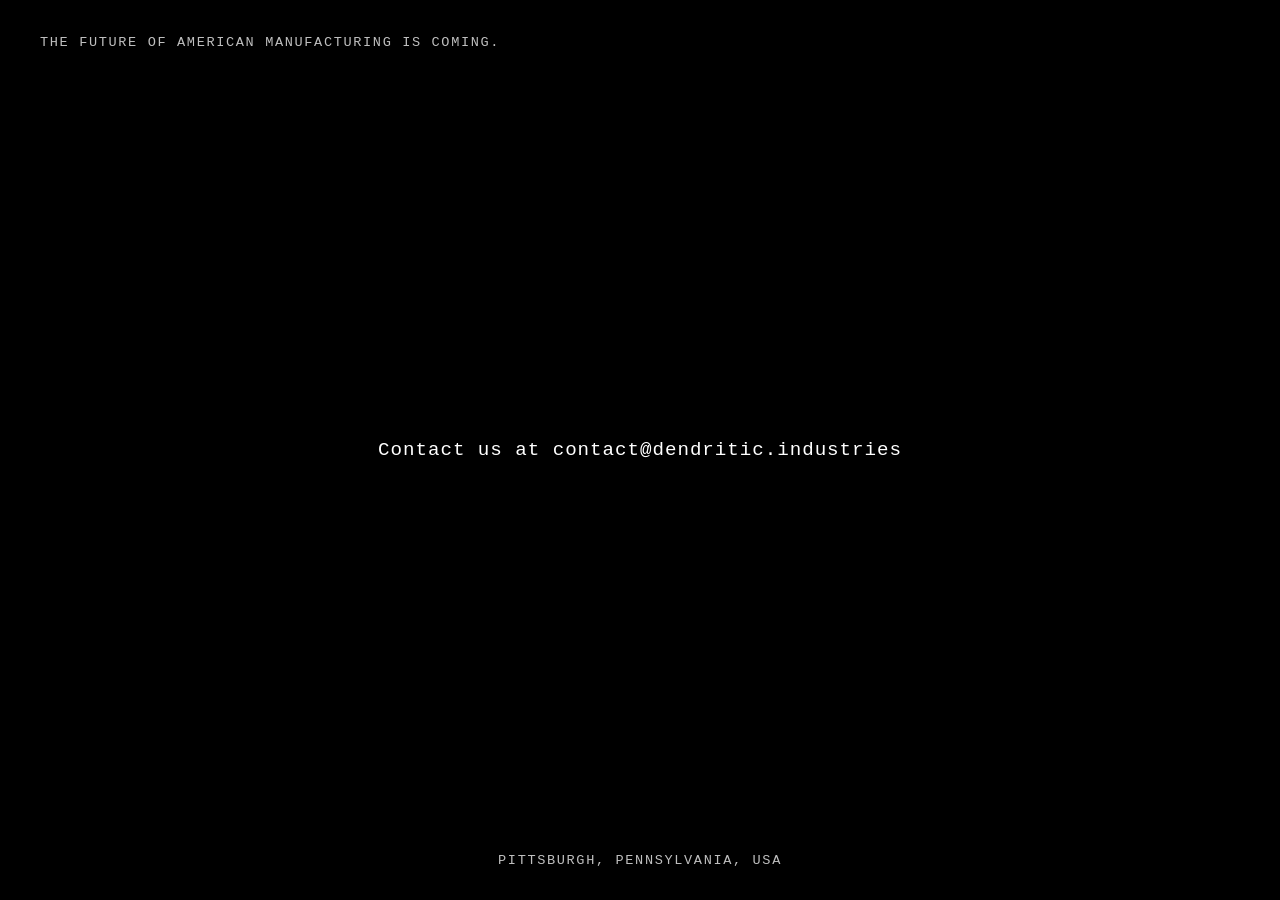
==== index.html @ 9691db87 "Update index.html for favicon" ====
<!DOCTYPE html>
<html lang="en">
<head>
  <meta charset="UTF-8">
  <meta name="viewport" content="width=device-width, initial-scale=1.0">
  <title>Dendritic Industries</title>
  <link rel="shortcut icon" type="image/x-icon" href="favicon.ico">
  <style>
    * { margin: 0; padding: 0; box-sizing: border-box; }

    body {
      background: #000;
      color: #fff;
      font-family: 'Courier New', Courier, monospace;
      min-height: 100vh;
      display: flex;
      flex-direction: column;
      justify-content: center;
      align-items: center;
    }

    .tagline {
      position: absolute;
      top: 2rem;
      left: 2.5rem;
      font-size: 0.85rem;
      text-transform: uppercase;
      letter-spacing: 0.12em;
      text-align: right;
      line-height: 1.6;
      opacity: 0.75;
    }

    .contact {
      font-size: 1.2rem;
      letter-spacing: 0.05em;
    }

    .location {
      position: absolute;
      bottom: 2rem;
      left: 50%;
      transform: translateX(-50%);
      font-size: 0.85rem;
      letter-spacing: 0.12em;
      text-transform: uppercase;
      opacity: 0.75;
    }
  </style>
</head>
<body>
  <div class="tagline">The future of American manufacturing is coming.</div>
  <p class="contact">Contact us at contact@dendritic.industries</p>
  <div class="location">Pittsburgh, Pennsylvania, USA</div>
</body>
</html>
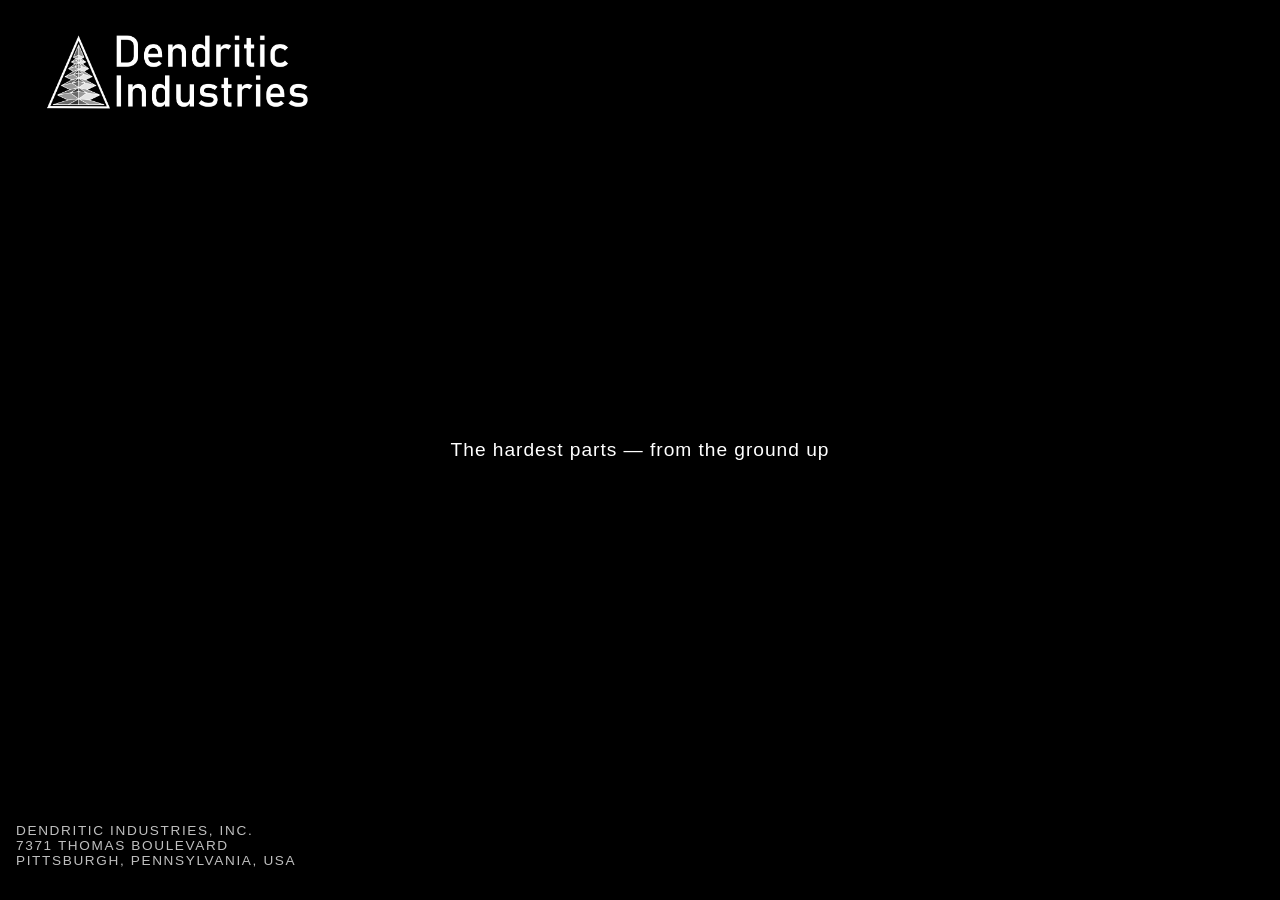
==== commit 257ff95f: "Working on redesign" ====
--- a/index.html
+++ b/index.html
@@ -1,17 +1,25 @@
 <!DOCTYPE html>
 <html lang="en">
+
 <head>
   <meta charset="UTF-8">
   <meta name="viewport" content="width=device-width, initial-scale=1.0">
   <title>Dendritic Industries</title>
   <link rel="shortcut icon" type="image/x-icon" href="favicon.ico">
   <style>
-    * { margin: 0; padding: 0; box-sizing: border-box; }
+    * {
+      margin: 0;
+      padding: 0;
+      box-sizing: border-box;
+    }
 
     body {
       background: #000;
       color: #fff;
-      font-family: 'Courier New', Courier, monospace;
+      font-family: 'Bahnschrift', 'DIN DIN', 'Segoe UI', -apple-system, BlinkMacSystemFont, sans-serif;
+      font-weight: 400;
+      /* Supports variable weights from 200 to 900 */
+      font-style: normal;
       min-height: 100vh;
       display: flex;
       flex-direction: column;
@@ -28,10 +36,14 @@
       letter-spacing: 0.12em;
       text-align: right;
       line-height: 1.6;
-      opacity: 0.75;
+      /* opacity: 0.75; */
     }
 
-    .contact {
+    .tagline img {
+      height: 5rem;
+    }
+
+    .slogan {
       font-size: 1.2rem;
       letter-spacing: 0.05em;
     }
@@ -39,8 +51,7 @@
     .location {
       position: absolute;
       bottom: 2rem;
-      left: 50%;
-      transform: translateX(-50%);
+      left: 1rem;
       font-size: 0.85rem;
       letter-spacing: 0.12em;
       text-transform: uppercase;
@@ -48,9 +59,22 @@
     }
   </style>
 </head>
+
 <body>
-  <div class="tagline">The future of American manufacturing is coming.</div>
-  <p class="contact">Contact us at contact@dendritic.industries</p>
-  <div class="location">Pittsburgh, Pennsylvania, USA</div>
+  <div class="topbar">
+    <div class="tagline"><img src="dendritic_logo_inverted.png" alt="Dendritic Industries Logo"></div>
+    <div class="navbar">
+      
+    </div>
+  </div>
+
+  <div class="slogan">The hardest parts — from the ground up</div>
+
+  <div class="location">
+    <div>Dendritic Industries, Inc.</div>
+    <div>7371 Thomas Boulevard</div>
+    <div>Pittsburgh, Pennsylvania, USA</div>
+  </div>
 </body>
-</html>
+
+</html>
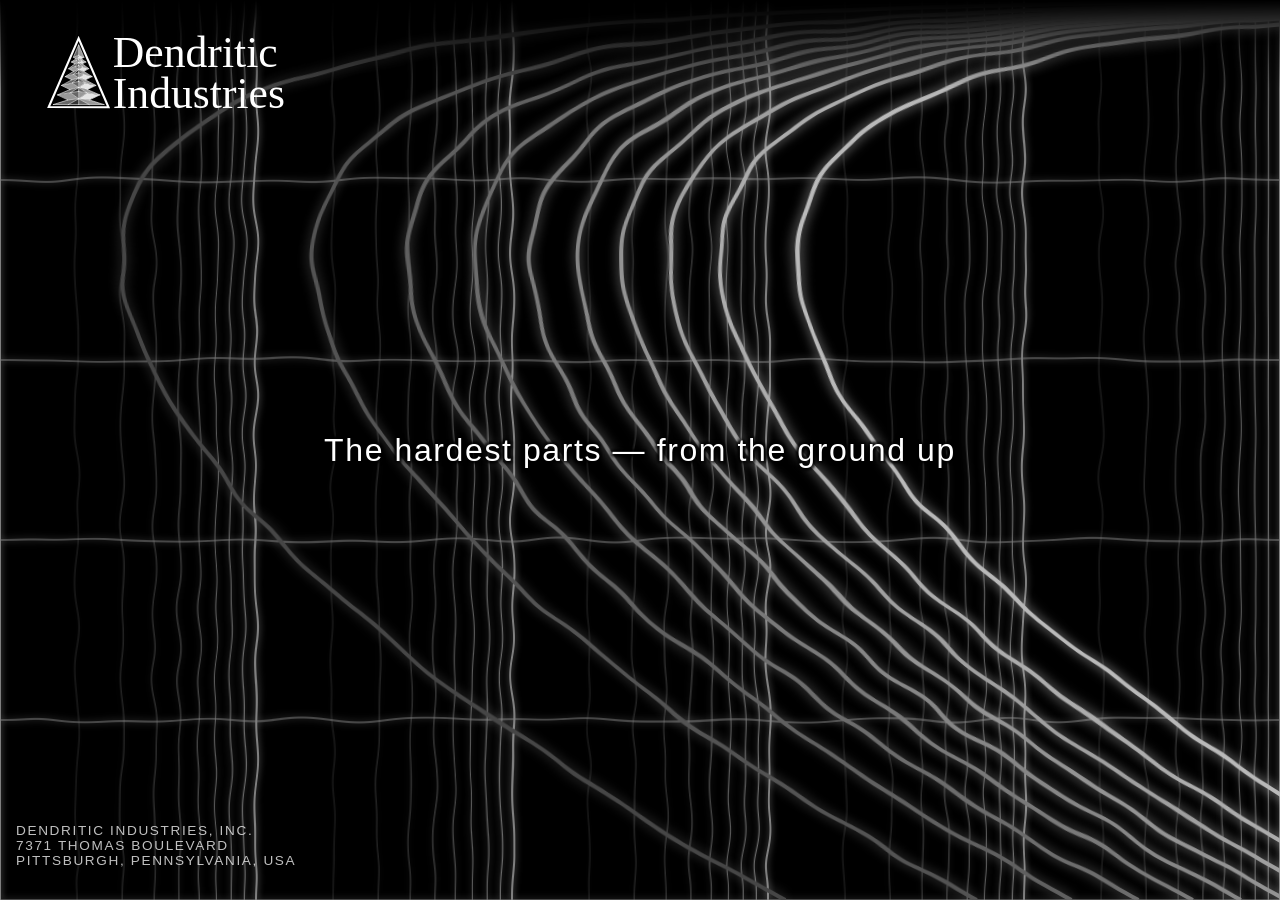
==== commit 02406589: "Messing around with warping TTT diagram" ====
--- a/index.html
+++ b/index.html
@@ -18,8 +18,8 @@
       color: #fff;
       font-family: 'Bahnschrift', 'DIN DIN', 'Segoe UI', -apple-system, BlinkMacSystemFont, sans-serif;
       font-weight: 400;
-      /* Supports variable weights from 200 to 900 */
       font-style: normal;
+      margin: 0;
       min-height: 100vh;
       display: flex;
       flex-direction: column;
@@ -44,8 +44,14 @@
     }
 
     .slogan {
-      font-size: 1.2rem;
+      position: absolute;
+      font-size: 2rem;
       letter-spacing: 0.05em;
+      text-shadow:
+        2px 2px 3px #000,
+        -2px 2px 3px #000,
+        2px -2px 3px #000,
+        -2px -2px 3px #000;
     }
 
     .location {
@@ -57,14 +63,306 @@
       text-transform: uppercase;
       opacity: 0.75;
     }
+
+    .topbar {
+      position: fixed;
+      top: 0;
+      left: 0;
+      width: 100vw;
+      height: 10vh;
+      background-image: linear-gradient(#000000ff, #00000000);
+    }
+
+    canvas {
+      z-index: 0;
+    }
   </style>
 </head>
 
 <body>
+  <canvas id="oscCanvas"></canvas>
+
+  <script>
+    const canvas = document.getElementById('oscCanvas');
+    const gl = canvas.getContext('webgl2');
+
+    // Offscreen buffer to do initial draw of TTT diagram
+    const offscreenCanvas = document.createElement('canvas');
+    offscreenCanvas.width = canvas.width;
+    offscreenCanvas.height = canvas.height;
+    const ctx = offscreenCanvas.getContext('2d');
+
+    function resizeCanvas() {
+      // Set drawing buffer dimensions to match the window
+      canvas.width = window.innerWidth;
+      canvas.height = window.innerHeight;
+      offscreenCanvas.width = window.innerWidth;
+      offscreenCanvas.height = window.innerHeight;
+    }
+
+    const time_per_trace = 250.0;
+    const y_levels = Array.from({ length: 10 }, (_, index) => 0.05 + index * 0.1)
+    const num_traces = y_levels.length;
+    const total_trace_time = time_per_trace * num_traces;
+    const pause = 100.0;
+    const total_time = total_trace_time + pause;
+    const trace_step = 1.0;
+
+    // Avrami parameters
+    const n = 0.67;
+    const lnA = Math.log(1.14e8);
+    const Q = 201.9e3;
+    const R = 8.314;
+
+    // Plot ranges
+    const T_max = 1300 - 1;
+    const T_min = 900;
+    const log_t_max = 7;
+    const log_t_min = 2;
+    const log_conv = 1 / Math.log(10);
+
+    function T(t) {
+      return T_max - (T_max - T_min) * t / time_per_trace
+    }
+
+    function log_t(T, y_prime) {
+      return log_conv * (1 / n) * (y_prime - lnA + Q / R / T - 2 * Math.log((1300 - T) / 1300))
+    }
+
+    function screenX(t, y_prime) {
+      return canvas.width * (log_t(T(t), y_prime) - log_t_min) / (log_t_max - log_t_min)
+    }
+
+    function screenY(t) {
+      return canvas.height * t / time_per_trace
+    }
+
+    function draw_grid() {
+      for (let log_t_main = log_t_min; log_t_main <= log_t_max; log_t_main += 1) {
+        ctx.strokeStyle = `rgba(128, 128, 128, 1.0)`;
+        ctx.shadowColor = `rgba(128, 128, 128, 1.0)`;
+        ctx.lineWidth = 2.0;
+        ctx.shadowBlur = 6;
+
+        let x = (log_t_main - log_t_min) / (log_t_max - log_t_min) * canvas.width;
+        ctx.beginPath();
+        ctx.moveTo(x, 0);
+        ctx.lineTo(x, canvas.height);
+        ctx.stroke();
+
+        for (let log_t_sub = 1; log_t_sub <= 9; log_t_sub += 1) {
+          ctx.strokeStyle = `rgba(128, 128, 128, ${log_t_sub / 10 + .1})`;
+          ctx.shadowColor = `rgba(128, 128, 128, ${log_t_sub / 10 + .1})`;
+          ctx.lineWidth = 1.0;
+          ctx.shadowBlur = 6;
+
+          let x = (log_t_main + Math.log10(log_t_sub) - log_t_min) / (log_t_max - log_t_min) * canvas.width;
+          ctx.beginPath();
+          ctx.moveTo(x, 0);
+          ctx.lineTo(x, canvas.height);
+          ctx.stroke();
+        }
+      }
+
+      for (let T_frac = 0; T_frac <= 1; T_frac += 0.2) {
+        ctx.beginPath();
+        ctx.moveTo(0, canvas.height * T_frac);
+        ctx.lineTo(canvas.width, canvas.height * T_frac);
+        ctx.stroke();
+      }
+    }
+
+    function animate(timestamp) {
+      // Clear the screen
+      ctx.fillStyle = 'rgba(0, 0, 0, 1.0)';
+      ctx.fillRect(0, 0, canvas.width, canvas.height);
+
+      draw_grid();
+
+      // Trace styling
+      ctx.lineWidth = 4;
+      ctx.shadowBlur = 12;
+
+      // Render traces, scanning over temperature to compute log(t) for given y levels
+      for (let trace = 0; trace < num_traces; trace += 1) {
+        let brightness = y_levels[trace] / 2 + 0.25;
+        let rgb = 255 * brightness;
+        ctx.strokeStyle = `rgba(${rgb}, ${rgb}, ${rgb}, 1.0)`;
+        ctx.shadowColor = `rgba(255, 255, 255, ${brightness})`;
+
+        y_prime = Math.log(-Math.log(1 - (y_levels[trace])))
+
+        ctx.beginPath();
+        ctx.moveTo(screenX(0), screenY(0));
+        for (let t = 0.0; t <= time_per_trace; t += trace_step) {
+          ctx.lineTo(screenX(t, y_prime), screenY(t));
+        }
+        ctx.stroke();
+      }
+    }
+
+    // Adjust canvas dimensions whenever screen layout updates
+    window.addEventListener('resize', resizeCanvas);
+
+    // Run initially on page load
+    resizeCanvas();
+
+    // Draw initial frame
+    animate();
+
+    // --- GLSL ES 3.0 SHADERS ---
+    const vsSource = `#version 300 es
+in vec2 a_position;
+out vec2 v_uv;
+
+void main() {
+  // Map clip-space [-1, 1] to UV coords [0, 1]
+  v_uv = vec2(a_position.x * 0.5 + 0.5, 1.0 - (a_position.y * 0.5 + 0.5));
+  gl_Position = vec4(a_position, 0.0, 1.0);
+}`;
+
+    const fsSource = `#version 300 es
+precision highp float;
+
+in vec2 v_uv;
+out vec4 fragColor;
+
+uniform sampler2D u_texture;
+uniform vec2 u_resolution;
+uniform vec2 u_mouse;
+uniform float u_time;
+uniform float u_radius;
+uniform float u_displacement;
+
+// GLSL 2D Simplex Noise
+vec3 permute(vec3 x) { return mod(((x*34.0)+1.0)*x, 289.0); }
+
+float snoise(vec2 v) {
+  const vec4 C = vec4(0.211324865405187, 0.366025403784439,
+                     -0.577350269189626, 0.024390243902439);
+  vec2 i  = floor(v + dot(v, C.yy));
+  vec2 x0 = v - i + dot(i, C.xx);
+  vec2 i1 = (x0.x > x0.y) ? vec2(1.0, 0.0) : vec2(0.0, 1.0);
+  vec4 x12 = x0.xyxy + C.xxzz;
+  x12.xy -= i1;
+  i = mod(i, 289.0);
+  vec3 p = permute(permute(i.y + vec3(0.0, i1.y, 1.0)) + i.x + vec3(0.0, i1.x, 1.0));
+  vec3 m = max(0.5 - vec3(dot(x0,x0), dot(x12.xy,x12.xy), dot(x12.zw,x12.zw)), 0.0);
+  m = m*m*m*m;
+  vec3 x = 2.0 * fract(p * C.www) - 1.0;
+  vec3 h = abs(x) - 0.5;
+  vec3 ox = floor(x + 0.5);
+  vec3 a0 = x - ox;
+  m *= 1.79284291400159 - 0.85373472095314 * (a0*a0 + h*h);
+  vec3 g;
+  g.x  = a0.x  * x0.x  + h.x  * x0.y;
+  g.yz = a0.yz * x12.xz + h.yz * x12.yw;
+  return 130.0 * dot(m, g);
+}
+
+void main() {
+  vec2 pixelPos = v_uv * u_resolution;
+  float dist = distance(pixelPos, u_mouse);
+
+  // Cosine Falloff Curve
+  // float factor = 0.0;
+  // if (dist < u_radius) {
+  //   factor = 0.5 * (1.0 + cos((dist / u_radius) * 3.14159265));
+  // }
+  float factor = 1.0;
+
+  // --- EDGE DAMPENING (Prevents sampling past borders) ---
+  // Calculates distance to the nearest canvas edge in UV space [0.0 to 1.0]
+  vec2 edgeDist = min(v_uv, 1.0 - v_uv);
+  
+  // Creates a smooth 0.0 -> 1.0 ramp within 5% (0.05) of any border
+  float edgeFactor = smoothstep(0.0, 0.05, min(edgeDist.x, edgeDist.y));
+  
+  // Multiply factor by edgeFactor to fade displacement near borders
+  factor *= edgeFactor;
+
+  vec2 st = v_uv * 10.0;
+  float noiseX = snoise(st + vec2(u_time * 0.5, 0.0));
+  float noiseY = snoise(st + vec2(100.0, u_time * 0.5));
+
+  vec2 offset = vec2(noiseX, noiseY) * (factor * u_displacement / u_resolution);
+  vec2 sampleUV = clamp(v_uv + offset, 0.0, 1.0);
+
+  // WebGL 2 texture lookup
+  fragColor = texture(u_texture, sampleUV);
+}`;
+
+    // --- SETUP SHADER PROGRAM & QUAD BUFFER ---
+    function createShader(gl, type, src) {
+      const shader = gl.createShader(type);
+      gl.shaderSource(shader, src);
+      gl.compileShader(shader);
+      return shader;
+    }
+
+    const program = gl.createProgram();
+    gl.attachShader(program, createShader(gl, gl.VERTEX_SHADER, vsSource));
+    gl.attachShader(program, createShader(gl, gl.FRAGMENT_SHADER, fsSource));
+    gl.linkProgram(program);
+    gl.useProgram(program);
+
+    // Full screen quad geometry
+    const positionBuffer = gl.createBuffer();
+    gl.bindBuffer(gl.ARRAY_BUFFER, positionBuffer);
+    gl.bufferData(gl.ARRAY_BUFFER, new Float32Array([
+      -1, -1, 1, -1, -1, 1,
+      -1, 1, 1, -1, 1, 1
+    ]), gl.STATIC_DRAW);
+
+    // VAO (Vertex Array Object - Standard in WebGL 2)
+    const vao = gl.createVertexArray();
+    gl.bindVertexArray(vao);
+    const posLoc = gl.getAttribLocation(program, 'a_position');
+    gl.enableVertexAttribArray(posLoc);
+    gl.vertexAttribPointer(posLoc, 2, gl.FLOAT, false, 0, 0);
+
+    // Get Uniform Locations
+    const uniforms = {
+      resolution: gl.getUniformLocation(program, 'u_resolution'),
+      mouse: gl.getUniformLocation(program, 'u_mouse'),
+      time: gl.getUniformLocation(program, 'u_time'),
+      radius: gl.getUniformLocation(program, 'u_radius'),
+      displacement: gl.getUniformLocation(program, 'u_displacement')
+    };
+
+    // Texture Initialization
+    const texture = gl.createTexture();
+    gl.bindTexture(gl.TEXTURE_2D, texture);
+    gl.texParameteri(gl.TEXTURE_2D, gl.TEXTURE_WRAP_S, gl.CLAMP_TO_EDGE);
+    gl.texParameteri(gl.TEXTURE_2D, gl.TEXTURE_WRAP_T, gl.CLAMP_TO_EDGE);
+    gl.texParameteri(gl.TEXTURE_2D, gl.TEXTURE_MIN_FILTER, gl.LINEAR);
+
+    // Render Call inside Loop
+    function renderWebGL2(sourceCanvas, mouseX, mouseY, time) {
+      // Update Texture from offscreen canvas/image
+      gl.texImage2D(gl.TEXTURE_2D, 0, gl.RGBA, gl.RGBA, gl.UNSIGNED_BYTE, sourceCanvas);
+
+      gl.uniform2f(uniforms.resolution, canvas.width, canvas.height);
+      gl.uniform2f(uniforms.mouse, mouseX, canvas.height - mouseY); // Bottom-left GL origin
+      gl.uniform1f(uniforms.time, time);
+      gl.uniform1f(uniforms.radius, 200.0);
+      gl.uniform1f(uniforms.displacement, 3.0);
+
+      gl.viewport(0, 0, canvas.width, canvas.height);
+      gl.drawArrays(gl.TRIANGLES, 0, 6);
+    }
+
+    function render(timestamp) {
+      renderWebGL2(offscreenCanvas, canvas.width / 2, canvas.height / 2, timestamp / 1000);
+      requestAnimationFrame(render);
+    }
+
+    requestAnimationFrame(render);
+  </script>
+
   <div class="topbar">
-    <div class="tagline"><img src="dendritic_logo_inverted.png" alt="Dendritic Industries Logo"></div>
+    <div class="tagline"><img src="dendritic_logo_inverted_transparent.svg" alt="Dendritic Industries Logo"></div>
     <div class="navbar">
-      
     </div>
   </div>
 
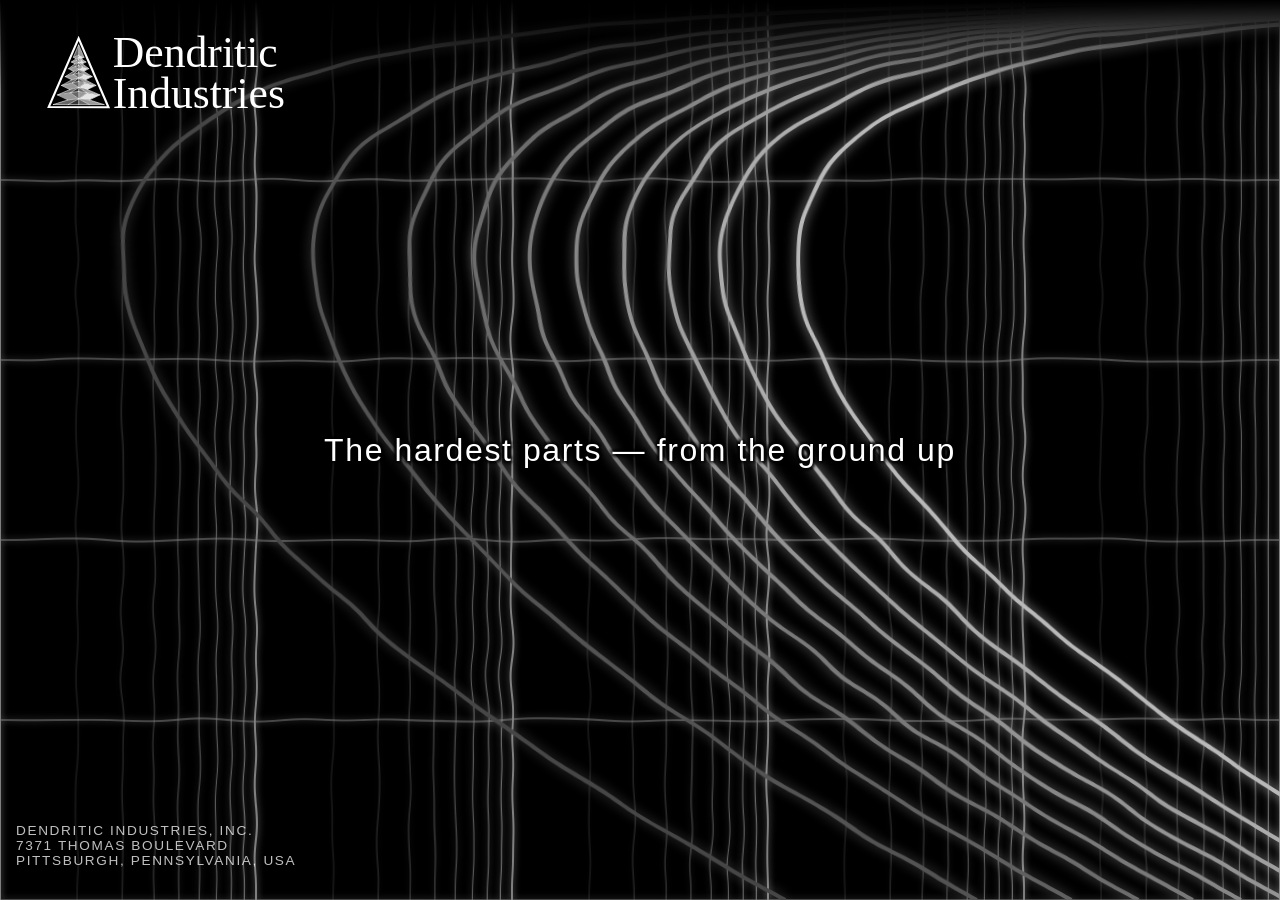
==== commit 7f2f4f2e: "Refined mouse interaction" ====
--- a/index.html
+++ b/index.html
@@ -100,14 +100,6 @@
       offscreenCanvas.height = window.innerHeight;
     }
 
-    const time_per_trace = 250.0;
-    const y_levels = Array.from({ length: 10 }, (_, index) => 0.05 + index * 0.1)
-    const num_traces = y_levels.length;
-    const total_trace_time = time_per_trace * num_traces;
-    const pause = 100.0;
-    const total_time = total_trace_time + pause;
-    const trace_step = 1.0;
-
     // Avrami parameters
     const n = 0.67;
     const lnA = Math.log(1.14e8);
@@ -115,14 +107,19 @@
     const R = 8.314;
 
     // Plot ranges
+    const y_levels = Array.from({ length: 10 }, (_, index) => 0.05 + index * 0.1)
     const T_max = 1300 - 1;
     const T_min = 900;
     const log_t_max = 7;
     const log_t_min = 2;
     const log_conv = 1 / Math.log(10);
 
+    // Plotting resolution
+    const num_traces = y_levels.length;
+    const steps_per_trace = 500;
+
     function T(t) {
-      return T_max - (T_max - T_min) * t / time_per_trace
+      return T_max - (T_max - T_min) * t / steps_per_trace
     }
 
     function log_t(T, y_prime) {
@@ -134,7 +131,7 @@
     }
 
     function screenY(t) {
-      return canvas.height * t / time_per_trace
+      return canvas.height * t / steps_per_trace
     }
 
     function draw_grid() {
@@ -172,11 +169,12 @@
       }
     }
 
-    function animate(timestamp) {
-      // Clear the screen
-      ctx.fillStyle = 'rgba(0, 0, 0, 1.0)';
+    function draw_ttt() {
+      // Clear the screen to black
+      ctx.fillStyle = '#000';
       ctx.fillRect(0, 0, canvas.width, canvas.height);
 
+      // Draw semi-log grid (X-axis: log_10(t), Y-axis: T)
       draw_grid();
 
       // Trace styling
@@ -194,7 +192,7 @@
 
         ctx.beginPath();
         ctx.moveTo(screenX(0), screenY(0));
-        for (let t = 0.0; t <= time_per_trace; t += trace_step) {
+        for (let t = 0.0; t <= steps_per_trace; t += 1) {
           ctx.lineTo(screenX(t, y_prime), screenY(t));
         }
         ctx.stroke();
@@ -208,7 +206,7 @@
     resizeCanvas();
 
     // Draw initial frame
-    animate();
+    draw_ttt();
 
     // --- GLSL ES 3.0 SHADERS ---
     const vsSource = `#version 300 es
@@ -233,6 +231,7 @@
 uniform float u_time;
 uniform float u_radius;
 uniform float u_displacement;
+uniform float u_peak_mag;
 
 // GLSL 2D Simplex Noise
 vec3 permute(vec3 x) { return mod(((x*34.0)+1.0)*x, 289.0); }
@@ -264,12 +263,8 @@
   vec2 pixelPos = v_uv * u_resolution;
   float dist = distance(pixelPos, u_mouse);
 
-  // Cosine Falloff Curve
-  // float factor = 0.0;
-  // if (dist < u_radius) {
-  //   factor = 0.5 * (1.0 + cos((dist / u_radius) * 3.14159265));
-  // }
-  float factor = 1.0;
+  // Gaussian Falloff Curve with 0.5 baseline
+  float factor = 1.0 + u_peak_mag * exp(-0.5 * (dist * dist) / u_radius / u_radius);
 
   // --- EDGE DAMPENING (Prevents sampling past borders) ---
   // Calculates distance to the nearest canvas edge in UV space [0.0 to 1.0]
@@ -327,7 +322,8 @@
       mouse: gl.getUniformLocation(program, 'u_mouse'),
       time: gl.getUniformLocation(program, 'u_time'),
       radius: gl.getUniformLocation(program, 'u_radius'),
-      displacement: gl.getUniformLocation(program, 'u_displacement')
+      displacement: gl.getUniformLocation(program, 'u_displacement'),
+      peak_mag: gl.getUniformLocation(program, 'u_peak_mag'),
     };
 
     // Texture Initialization
@@ -338,26 +334,73 @@
     gl.texParameteri(gl.TEXTURE_2D, gl.TEXTURE_MIN_FILTER, gl.LINEAR);
 
     // Render Call inside Loop
-    function renderWebGL2(sourceCanvas, mouseX, mouseY, time) {
+    function render_distortion(sourceCanvas, pos_x, pos_y, magnitude, time) {
       // Update Texture from offscreen canvas/image
       gl.texImage2D(gl.TEXTURE_2D, 0, gl.RGBA, gl.RGBA, gl.UNSIGNED_BYTE, sourceCanvas);
 
       gl.uniform2f(uniforms.resolution, canvas.width, canvas.height);
-      gl.uniform2f(uniforms.mouse, mouseX, canvas.height - mouseY); // Bottom-left GL origin
+      gl.uniform2f(uniforms.mouse, pos_x, pos_y); // Bottom-left GL origin
       gl.uniform1f(uniforms.time, time);
-      gl.uniform1f(uniforms.radius, 200.0);
-      gl.uniform1f(uniforms.displacement, 3.0);
+      gl.uniform1f(uniforms.radius, canvas.width / 10);
+      gl.uniform1f(uniforms.displacement, 2.0);
+      gl.uniform1f(uniforms.peak_mag, magnitude);
 
       gl.viewport(0, 0, canvas.width, canvas.height);
       gl.drawArrays(gl.TRIANGLES, 0, 6);
     }
 
-    function render(timestamp) {
-      renderWebGL2(offscreenCanvas, canvas.width / 2, canvas.height / 2, timestamp / 1000);
-      requestAnimationFrame(render);
-    }
-
-    requestAnimationFrame(render);
+    // Mouse 2nd order "physics" state variables
+    let mouseX = canvas.width / 2;
+    let mouseY = canvas.height / 2;
+    let px = canvas.width / 2;
+    let py = canvas.height / 2;
+    let vx = 0.0;
+    let vy = 0.0;
+
+    // 2nd order dynamics constants
+    const omega_n = 2 * 2 * 3.14;
+    const zeta = 1.0;
+    const m = 1.0;
+    const k = omega_n ^ 2 * m;
+    const c = zeta * 2 * Math.sqrt(k * m);
+
+    // Timestamp
+    let lastTime = performance.now() / 1000.0;
+
+    canvas.addEventListener('mousemove', (e) => {
+      const rect = canvas.getBoundingClientRect();
+
+      // X, Y relative to the canvas canvas boundary
+      mouseX = e.clientX - rect.left;
+      mouseY = e.clientY - rect.top;
+    });
+
+    function render_frame(timestamp) {
+      // Convert from milliseconds to seconds
+      let now = timestamp / 1000.0;
+      let dt = now - lastTime;
+
+      // Calculate acceleration
+      let ax = (k * (mouseX - px) - c * vx) / m;
+      let ay = (k * (mouseY - py) - c * vy) / m;
+
+      // Euler integration for now
+      vx = vx + ax * dt;
+      vy = vy + ay * dt;
+      px = px + vx * dt;
+      py = py + vy * dt;
+
+      // console.log(`${px} ${py} ${vx} ${vy}`);
+
+      lastTime = now;
+
+      let v_mag = Math.sqrt(vx * vx + vy * vy)
+      render_distortion(offscreenCanvas, px, py, Math.min(v_mag / Math.sqrt(canvas.width), 9.0), now);
+      requestAnimationFrame(render_frame);
+    }
+
+    // Start animation loop
+    requestAnimationFrame(render_frame);
   </script>
 
   <div class="topbar">
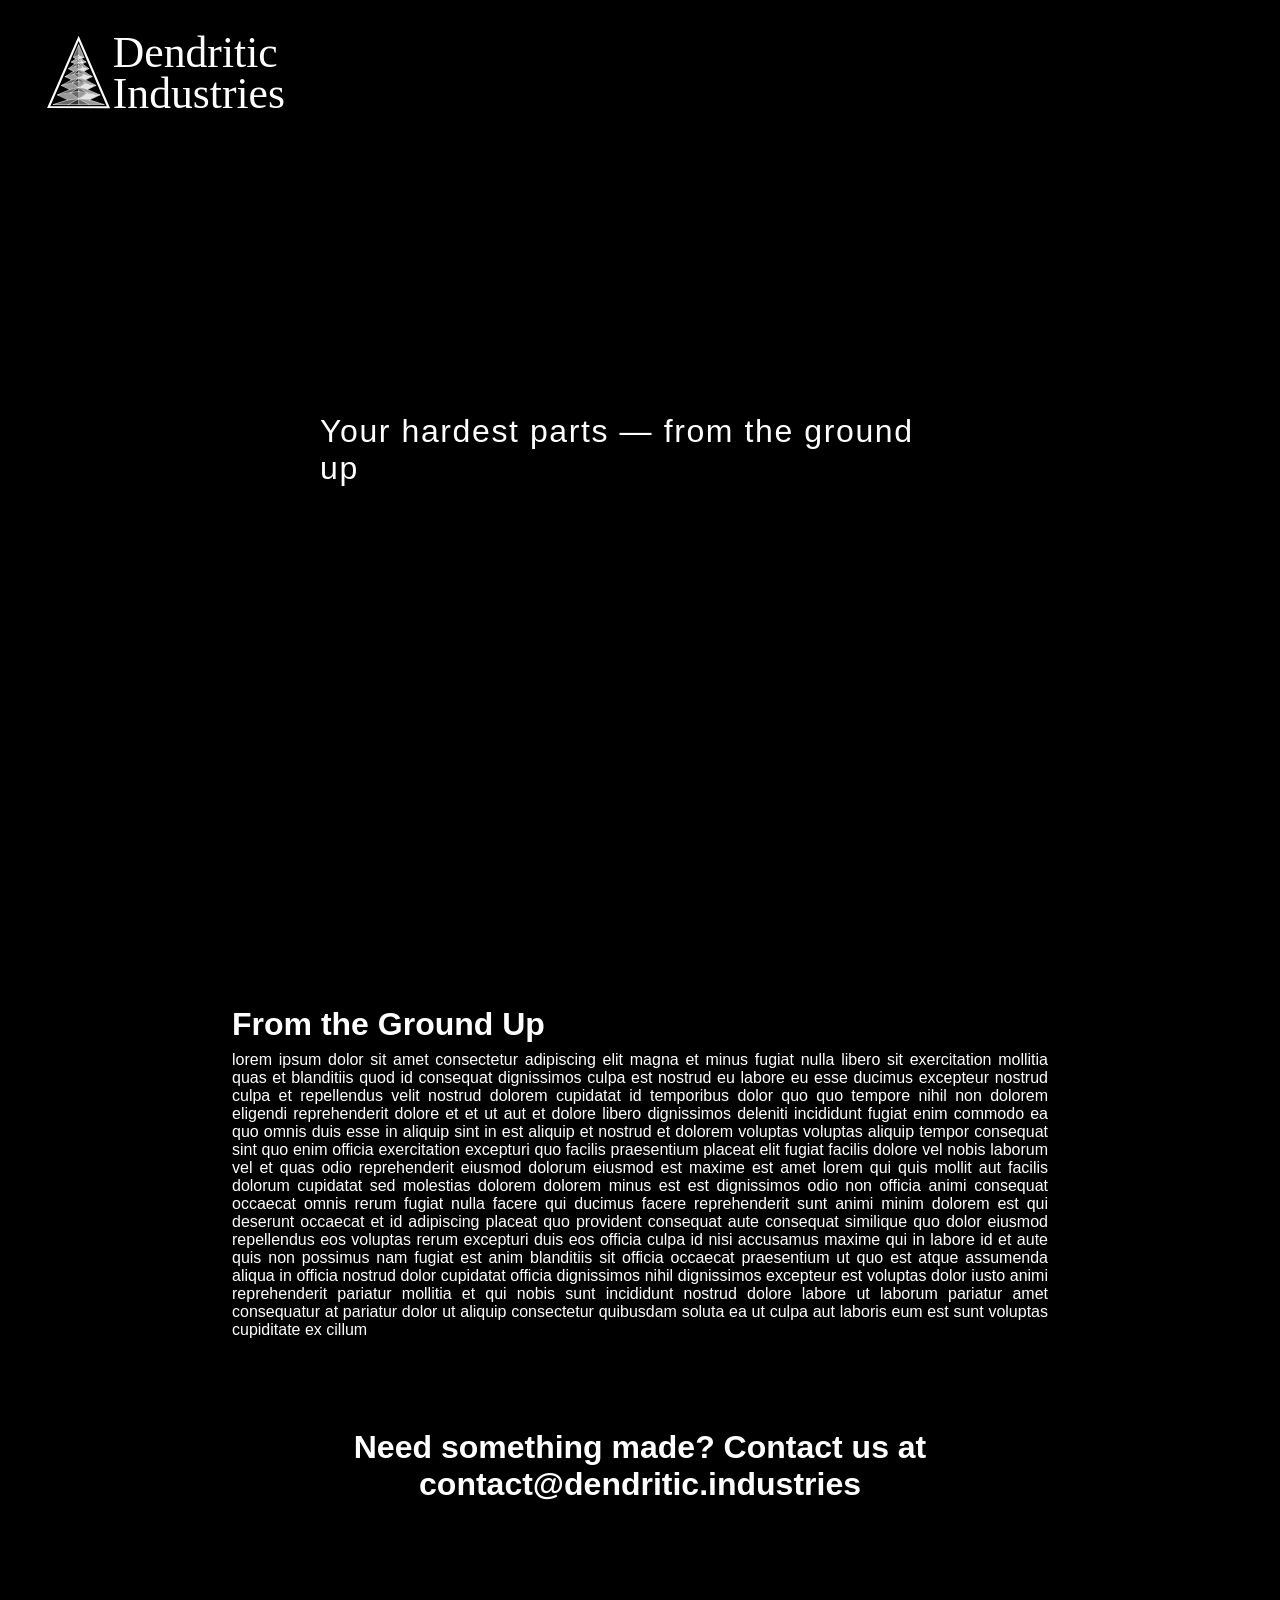
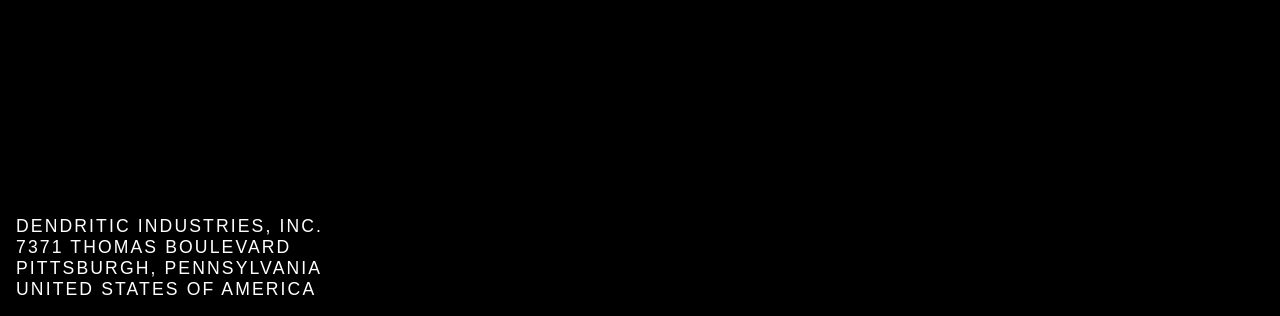
==== commit 4c933780: "Split to multiple files, formatting" ====
--- a/index.html
+++ b/index.html
@@ -6,402 +6,13 @@
   <meta name="viewport" content="width=device-width, initial-scale=1.0">
   <title>Dendritic Industries</title>
   <link rel="shortcut icon" type="image/x-icon" href="favicon.ico">
-  <style>
-    * {
-      margin: 0;
-      padding: 0;
-      box-sizing: border-box;
-    }
-
-    body {
-      background: #000;
-      color: #fff;
-      font-family: 'Bahnschrift', 'DIN DIN', 'Segoe UI', -apple-system, BlinkMacSystemFont, sans-serif;
-      font-weight: 400;
-      font-style: normal;
-      margin: 0;
-      min-height: 100vh;
-      display: flex;
-      flex-direction: column;
-      justify-content: center;
-      align-items: center;
-    }
-
-    .tagline {
-      position: absolute;
-      top: 2rem;
-      left: 2.5rem;
-      font-size: 0.85rem;
-      text-transform: uppercase;
-      letter-spacing: 0.12em;
-      text-align: right;
-      line-height: 1.6;
-      /* opacity: 0.75; */
-    }
-
-    .tagline img {
-      height: 5rem;
-    }
-
-    .slogan {
-      position: absolute;
-      font-size: 2rem;
-      letter-spacing: 0.05em;
-      text-shadow:
-        2px 2px 3px #000,
-        -2px 2px 3px #000,
-        2px -2px 3px #000,
-        -2px -2px 3px #000;
-    }
-
-    .location {
-      position: absolute;
-      bottom: 2rem;
-      left: 1rem;
-      font-size: 0.85rem;
-      letter-spacing: 0.12em;
-      text-transform: uppercase;
-      opacity: 0.75;
-    }
-
-    .topbar {
-      position: fixed;
-      top: 0;
-      left: 0;
-      width: 100vw;
-      height: 10vh;
-      background-image: linear-gradient(#000000ff, #00000000);
-    }
-
-    canvas {
-      z-index: 0;
-    }
-  </style>
+  <link rel="stylesheet" href="styles.css">
 </head>
 
 <body>
-  <canvas id="oscCanvas"></canvas>
-
-  <script>
-    const canvas = document.getElementById('oscCanvas');
-    const gl = canvas.getContext('webgl2');
-
-    // Offscreen buffer to do initial draw of TTT diagram
-    const offscreenCanvas = document.createElement('canvas');
-    offscreenCanvas.width = canvas.width;
-    offscreenCanvas.height = canvas.height;
-    const ctx = offscreenCanvas.getContext('2d');
-
-    function resizeCanvas() {
-      // Set drawing buffer dimensions to match the window
-      canvas.width = window.innerWidth;
-      canvas.height = window.innerHeight;
-      offscreenCanvas.width = window.innerWidth;
-      offscreenCanvas.height = window.innerHeight;
-    }
-
-    // Avrami parameters
-    const n = 0.67;
-    const lnA = Math.log(1.14e8);
-    const Q = 201.9e3;
-    const R = 8.314;
-
-    // Plot ranges
-    const y_levels = Array.from({ length: 10 }, (_, index) => 0.05 + index * 0.1)
-    const T_max = 1300 - 1;
-    const T_min = 900;
-    const log_t_max = 7;
-    const log_t_min = 2;
-    const log_conv = 1 / Math.log(10);
-
-    // Plotting resolution
-    const num_traces = y_levels.length;
-    const steps_per_trace = 500;
-
-    function T(t) {
-      return T_max - (T_max - T_min) * t / steps_per_trace
-    }
-
-    function log_t(T, y_prime) {
-      return log_conv * (1 / n) * (y_prime - lnA + Q / R / T - 2 * Math.log((1300 - T) / 1300))
-    }
-
-    function screenX(t, y_prime) {
-      return canvas.width * (log_t(T(t), y_prime) - log_t_min) / (log_t_max - log_t_min)
-    }
-
-    function screenY(t) {
-      return canvas.height * t / steps_per_trace
-    }
-
-    function draw_grid() {
-      for (let log_t_main = log_t_min; log_t_main <= log_t_max; log_t_main += 1) {
-        ctx.strokeStyle = `rgba(128, 128, 128, 1.0)`;
-        ctx.shadowColor = `rgba(128, 128, 128, 1.0)`;
-        ctx.lineWidth = 2.0;
-        ctx.shadowBlur = 6;
-
-        let x = (log_t_main - log_t_min) / (log_t_max - log_t_min) * canvas.width;
-        ctx.beginPath();
-        ctx.moveTo(x, 0);
-        ctx.lineTo(x, canvas.height);
-        ctx.stroke();
-
-        for (let log_t_sub = 1; log_t_sub <= 9; log_t_sub += 1) {
-          ctx.strokeStyle = `rgba(128, 128, 128, ${log_t_sub / 10 + .1})`;
-          ctx.shadowColor = `rgba(128, 128, 128, ${log_t_sub / 10 + .1})`;
-          ctx.lineWidth = 1.0;
-          ctx.shadowBlur = 6;
-
-          let x = (log_t_main + Math.log10(log_t_sub) - log_t_min) / (log_t_max - log_t_min) * canvas.width;
-          ctx.beginPath();
-          ctx.moveTo(x, 0);
-          ctx.lineTo(x, canvas.height);
-          ctx.stroke();
-        }
-      }
-
-      for (let T_frac = 0; T_frac <= 1; T_frac += 0.2) {
-        ctx.beginPath();
-        ctx.moveTo(0, canvas.height * T_frac);
-        ctx.lineTo(canvas.width, canvas.height * T_frac);
-        ctx.stroke();
-      }
-    }
-
-    function draw_ttt() {
-      // Clear the screen to black
-      ctx.fillStyle = '#000';
-      ctx.fillRect(0, 0, canvas.width, canvas.height);
-
-      // Draw semi-log grid (X-axis: log_10(t), Y-axis: T)
-      draw_grid();
-
-      // Trace styling
-      ctx.lineWidth = 4;
-      ctx.shadowBlur = 12;
-
-      // Render traces, scanning over temperature to compute log(t) for given y levels
-      for (let trace = 0; trace < num_traces; trace += 1) {
-        let brightness = y_levels[trace] / 2 + 0.25;
-        let rgb = 255 * brightness;
-        ctx.strokeStyle = `rgba(${rgb}, ${rgb}, ${rgb}, 1.0)`;
-        ctx.shadowColor = `rgba(255, 255, 255, ${brightness})`;
-
-        y_prime = Math.log(-Math.log(1 - (y_levels[trace])))
-
-        ctx.beginPath();
-        ctx.moveTo(screenX(0), screenY(0));
-        for (let t = 0.0; t <= steps_per_trace; t += 1) {
-          ctx.lineTo(screenX(t, y_prime), screenY(t));
-        }
-        ctx.stroke();
-      }
-    }
-
-    // Adjust canvas dimensions whenever screen layout updates
-    window.addEventListener('resize', resizeCanvas);
-
-    // Run initially on page load
-    resizeCanvas();
-
-    // Draw initial frame
-    draw_ttt();
-
-    // --- GLSL ES 3.0 SHADERS ---
-    const vsSource = `#version 300 es
-in vec2 a_position;
-out vec2 v_uv;
-
-void main() {
-  // Map clip-space [-1, 1] to UV coords [0, 1]
-  v_uv = vec2(a_position.x * 0.5 + 0.5, 1.0 - (a_position.y * 0.5 + 0.5));
-  gl_Position = vec4(a_position, 0.0, 1.0);
-}`;
-
-    const fsSource = `#version 300 es
-precision highp float;
-
-in vec2 v_uv;
-out vec4 fragColor;
-
-uniform sampler2D u_texture;
-uniform vec2 u_resolution;
-uniform vec2 u_mouse;
-uniform float u_time;
-uniform float u_radius;
-uniform float u_displacement;
-uniform float u_peak_mag;
-
-// GLSL 2D Simplex Noise
-vec3 permute(vec3 x) { return mod(((x*34.0)+1.0)*x, 289.0); }
-
-float snoise(vec2 v) {
-  const vec4 C = vec4(0.211324865405187, 0.366025403784439,
-                     -0.577350269189626, 0.024390243902439);
-  vec2 i  = floor(v + dot(v, C.yy));
-  vec2 x0 = v - i + dot(i, C.xx);
-  vec2 i1 = (x0.x > x0.y) ? vec2(1.0, 0.0) : vec2(0.0, 1.0);
-  vec4 x12 = x0.xyxy + C.xxzz;
-  x12.xy -= i1;
-  i = mod(i, 289.0);
-  vec3 p = permute(permute(i.y + vec3(0.0, i1.y, 1.0)) + i.x + vec3(0.0, i1.x, 1.0));
-  vec3 m = max(0.5 - vec3(dot(x0,x0), dot(x12.xy,x12.xy), dot(x12.zw,x12.zw)), 0.0);
-  m = m*m*m*m;
-  vec3 x = 2.0 * fract(p * C.www) - 1.0;
-  vec3 h = abs(x) - 0.5;
-  vec3 ox = floor(x + 0.5);
-  vec3 a0 = x - ox;
-  m *= 1.79284291400159 - 0.85373472095314 * (a0*a0 + h*h);
-  vec3 g;
-  g.x  = a0.x  * x0.x  + h.x  * x0.y;
-  g.yz = a0.yz * x12.xz + h.yz * x12.yw;
-  return 130.0 * dot(m, g);
-}
-
-void main() {
-  vec2 pixelPos = v_uv * u_resolution;
-  float dist = distance(pixelPos, u_mouse);
-
-  // Gaussian Falloff Curve with 0.5 baseline
-  float factor = 1.0 + u_peak_mag * exp(-0.5 * (dist * dist) / u_radius / u_radius);
-
-  // --- EDGE DAMPENING (Prevents sampling past borders) ---
-  // Calculates distance to the nearest canvas edge in UV space [0.0 to 1.0]
-  vec2 edgeDist = min(v_uv, 1.0 - v_uv);
-  
-  // Creates a smooth 0.0 -> 1.0 ramp within 5% (0.05) of any border
-  float edgeFactor = smoothstep(0.0, 0.05, min(edgeDist.x, edgeDist.y));
-  
-  // Multiply factor by edgeFactor to fade displacement near borders
-  factor *= edgeFactor;
-
-  vec2 st = v_uv * 10.0;
-  float noiseX = snoise(st + vec2(u_time * 0.5, 0.0));
-  float noiseY = snoise(st + vec2(100.0, u_time * 0.5));
-
-  vec2 offset = vec2(noiseX, noiseY) * (factor * u_displacement / u_resolution);
-  vec2 sampleUV = clamp(v_uv + offset, 0.0, 1.0);
-
-  // WebGL 2 texture lookup
-  fragColor = texture(u_texture, sampleUV);
-}`;
-
-    // --- SETUP SHADER PROGRAM & QUAD BUFFER ---
-    function createShader(gl, type, src) {
-      const shader = gl.createShader(type);
-      gl.shaderSource(shader, src);
-      gl.compileShader(shader);
-      return shader;
-    }
-
-    const program = gl.createProgram();
-    gl.attachShader(program, createShader(gl, gl.VERTEX_SHADER, vsSource));
-    gl.attachShader(program, createShader(gl, gl.FRAGMENT_SHADER, fsSource));
-    gl.linkProgram(program);
-    gl.useProgram(program);
-
-    // Full screen quad geometry
-    const positionBuffer = gl.createBuffer();
-    gl.bindBuffer(gl.ARRAY_BUFFER, positionBuffer);
-    gl.bufferData(gl.ARRAY_BUFFER, new Float32Array([
-      -1, -1, 1, -1, -1, 1,
-      -1, 1, 1, -1, 1, 1
-    ]), gl.STATIC_DRAW);
-
-    // VAO (Vertex Array Object - Standard in WebGL 2)
-    const vao = gl.createVertexArray();
-    gl.bindVertexArray(vao);
-    const posLoc = gl.getAttribLocation(program, 'a_position');
-    gl.enableVertexAttribArray(posLoc);
-    gl.vertexAttribPointer(posLoc, 2, gl.FLOAT, false, 0, 0);
-
-    // Get Uniform Locations
-    const uniforms = {
-      resolution: gl.getUniformLocation(program, 'u_resolution'),
-      mouse: gl.getUniformLocation(program, 'u_mouse'),
-      time: gl.getUniformLocation(program, 'u_time'),
-      radius: gl.getUniformLocation(program, 'u_radius'),
-      displacement: gl.getUniformLocation(program, 'u_displacement'),
-      peak_mag: gl.getUniformLocation(program, 'u_peak_mag'),
-    };
-
-    // Texture Initialization
-    const texture = gl.createTexture();
-    gl.bindTexture(gl.TEXTURE_2D, texture);
-    gl.texParameteri(gl.TEXTURE_2D, gl.TEXTURE_WRAP_S, gl.CLAMP_TO_EDGE);
-    gl.texParameteri(gl.TEXTURE_2D, gl.TEXTURE_WRAP_T, gl.CLAMP_TO_EDGE);
-    gl.texParameteri(gl.TEXTURE_2D, gl.TEXTURE_MIN_FILTER, gl.LINEAR);
-
-    // Render Call inside Loop
-    function render_distortion(sourceCanvas, pos_x, pos_y, magnitude, time) {
-      // Update Texture from offscreen canvas/image
-      gl.texImage2D(gl.TEXTURE_2D, 0, gl.RGBA, gl.RGBA, gl.UNSIGNED_BYTE, sourceCanvas);
-
-      gl.uniform2f(uniforms.resolution, canvas.width, canvas.height);
-      gl.uniform2f(uniforms.mouse, pos_x, pos_y); // Bottom-left GL origin
-      gl.uniform1f(uniforms.time, time);
-      gl.uniform1f(uniforms.radius, canvas.width / 10);
-      gl.uniform1f(uniforms.displacement, 2.0);
-      gl.uniform1f(uniforms.peak_mag, magnitude);
-
-      gl.viewport(0, 0, canvas.width, canvas.height);
-      gl.drawArrays(gl.TRIANGLES, 0, 6);
-    }
-
-    // Mouse 2nd order "physics" state variables
-    let mouseX = canvas.width / 2;
-    let mouseY = canvas.height / 2;
-    let px = canvas.width / 2;
-    let py = canvas.height / 2;
-    let vx = 0.0;
-    let vy = 0.0;
-
-    // 2nd order dynamics constants
-    const omega_n = 2 * 2 * 3.14;
-    const zeta = 1.0;
-    const m = 1.0;
-    const k = omega_n ^ 2 * m;
-    const c = zeta * 2 * Math.sqrt(k * m);
-
-    // Timestamp
-    let lastTime = performance.now() / 1000.0;
-
-    canvas.addEventListener('mousemove', (e) => {
-      const rect = canvas.getBoundingClientRect();
-
-      // X, Y relative to the canvas canvas boundary
-      mouseX = e.clientX - rect.left;
-      mouseY = e.clientY - rect.top;
-    });
-
-    function render_frame(timestamp) {
-      // Convert from milliseconds to seconds
-      let now = timestamp / 1000.0;
-      let dt = now - lastTime;
-
-      // Calculate acceleration
-      let ax = (k * (mouseX - px) - c * vx) / m;
-      let ay = (k * (mouseY - py) - c * vy) / m;
-
-      // Euler integration for now
-      vx = vx + ax * dt;
-      vy = vy + ay * dt;
-      px = px + vx * dt;
-      py = py + vy * dt;
-
-      // console.log(`${px} ${py} ${vx} ${vy}`);
-
-      lastTime = now;
-
-      let v_mag = Math.sqrt(vx * vx + vy * vy)
-      render_distortion(offscreenCanvas, px, py, Math.min(v_mag / Math.sqrt(canvas.width), 9.0), now);
-      requestAnimationFrame(render_frame);
-    }
-
-    // Start animation loop
-    requestAnimationFrame(render_frame);
-  </script>
+  <!-- Fancy TTT diagram animation -->
+  <canvas id="ttt_canvas"></canvas>
+  <script type="text/javascript" src="ttt.js"></script>
 
   <div class="topbar">
     <div class="tagline"><img src="dendritic_logo_inverted_transparent.svg" alt="Dendritic Industries Logo"></div>
@@ -409,13 +20,47 @@
     </div>
   </div>
 
-  <div class="slogan">The hardest parts — from the ground up</div>
+  <div class="block">
+    <div class="slogan">Your hardest parts — from the ground up</div>
+  </div>
 
-  <div class="location">
-    <div>Dendritic Industries, Inc.</div>
-    <div>7371 Thomas Boulevard</div>
-    <div>Pittsburgh, Pennsylvania, USA</div>
+  <div class="block">
+    <div class="column">
+      <h1>From the Ground Up</h1>
+      <p>
+        lorem ipsum dolor sit amet consectetur adipiscing elit magna et minus fugiat nulla libero sit exercitation
+        mollitia quas et blanditiis quod id consequat dignissimos culpa est nostrud eu labore eu esse ducimus excepteur
+        nostrud culpa et repellendus velit nostrud dolorem cupidatat id temporibus dolor quo quo tempore nihil non
+        dolorem eligendi reprehenderit dolore et et ut aut et dolore libero dignissimos deleniti incididunt fugiat enim
+        commodo ea quo omnis duis esse in aliquip sint in est aliquip et nostrud et dolorem voluptas voluptas aliquip
+        tempor consequat sint quo enim officia exercitation excepturi quo facilis praesentium placeat elit fugiat
+        facilis dolore vel nobis laborum vel et quas odio reprehenderit eiusmod dolorum eiusmod est maxime est amet
+        lorem qui quis mollit aut facilis dolorum cupidatat sed molestias dolorem dolorem minus est est dignissimos odio
+        non officia animi consequat occaecat omnis rerum fugiat nulla facere qui ducimus facere reprehenderit sunt animi
+        minim dolorem est qui deserunt occaecat et id adipiscing placeat quo provident consequat aute consequat
+        similique quo dolor eiusmod repellendus eos voluptas rerum excepturi duis eos officia culpa id nisi accusamus
+        maxime qui in labore id et aute quis non possimus nam fugiat est anim blanditiis sit officia occaecat
+        praesentium ut quo est atque assumenda aliqua in officia nostrud dolor cupidatat officia dignissimos nihil
+        dignissimos excepteur est voluptas dolor iusto animi reprehenderit pariatur mollitia et qui nobis sunt
+        incididunt nostrud dolore labore ut laborum pariatur amet consequatur at pariatur dolor ut aliquip consectetur
+        quibusdam soluta ea ut culpa aut laboris eum est sunt voluptas cupiditate ex cillum
+      </p>
+
+      <h1 style="text-align: center; padding-top: 10vh;">
+        Need something made? Contact us at <a href="mailto:contact@dendritic.industries">contact@dendritic.industries</a>
+      </h1>
+    </div>
   </div>
+
+  <div class="bottombar">
+    <div class="location">
+      <div>Dendritic Industries, Inc.</div>
+      <div>7371 Thomas Boulevard</div>
+      <div>Pittsburgh, Pennsylvania</div>
+      <div>United States of America</div>
+    </div>
+  </div>
+
 </body>
 
 </html>
--- a/styles.css
+++ b/styles.css
@@ -0,0 +1,138 @@
+* {
+    margin: 0;
+    padding: 0;
+    box-sizing: border-box;
+}
+
+body {
+    background: #000;
+    color: #fff;
+
+    font-family: 'Bahnschrift', 'DIN DIN', 'Segoe UI', -apple-system, BlinkMacSystemFont, sans-serif;
+    font-weight: 400;
+    font-style: normal;
+    font-size: 12pt;
+
+    min-height: 100vh;
+    width: 100%;
+    overflow-x: hidden;
+
+    display: flex;
+    flex-direction: column;
+    justify-content: center;
+    align-items: stretch;
+}
+
+/* Link styling */
+a {
+    color: #ffffff;
+    text-decoration: none;
+    position: relative;
+}
+
+/* Animated underline */
+a::after {
+    content: '';
+    position: absolute;
+    width: 100%;
+    height: 2px;
+    bottom: -2px;
+    left: 0;
+    background-color: #ffffff;
+    transform: scaleX(0);
+    transform-origin: bottom right;
+    transition: transform 0.25s ease-out;
+}
+
+a:hover::after {
+    transform: scaleX(1);
+    transform-origin: bottom left;
+}
+
+.tagline {
+    position: absolute;
+    top: 2rem;
+    left: 2.5rem;
+    font-size: 0.85rem;
+    text-transform: uppercase;
+    letter-spacing: 0.12em;
+    text-align: right;
+    line-height: 1.6;
+}
+
+.tagline img {
+    height: 5rem;
+}
+
+.slogan {
+    position: absolute;
+    top: 50vh;
+    left: 50%;
+    transform: translate(-50%, -50%);
+
+    font-size: 2rem;
+    letter-spacing: 0.05em;
+    text-shadow:
+        2px 2px 3px #000,
+        -2px 2px 3px #000,
+        2px -2px 3px #000,
+        -2px -2px 3px #000;
+}
+
+.topbar {
+    position: fixed;
+    top: 0;
+    left: 0;
+    width: 100%;
+    height: 10vh;
+    background-image: linear-gradient(#000000ff, #00000000);
+}
+
+.block {
+    width: 100%;
+    min-height: 100vh;
+    display: flex;
+    flex-direction: column;
+    align-items: center;
+}
+
+.block .column {
+    padding-top: 10vh;
+    width: 90%;
+    max-width: 8.5in;
+    text-align: justify;
+}
+
+.column h1 {
+    padding-top: 2rem;
+}
+
+.column h1 {
+    padding-top: 1rem;
+}
+
+.column p {
+    padding-top: 0.5rem;
+}
+
+.bottombar {
+    width: 100%;
+    display: flex;
+    align-items: normal;
+}
+
+.location {
+    padding: 1rem;
+    font-size: 1.1rem;
+    letter-spacing: 0.12em;
+    text-transform: uppercase;
+    /* opacity: 0.75; */
+}
+
+canvas {
+    display: block;
+    position: absolute;
+    top: 0;
+    left: 0;
+    z-index: 0;
+}
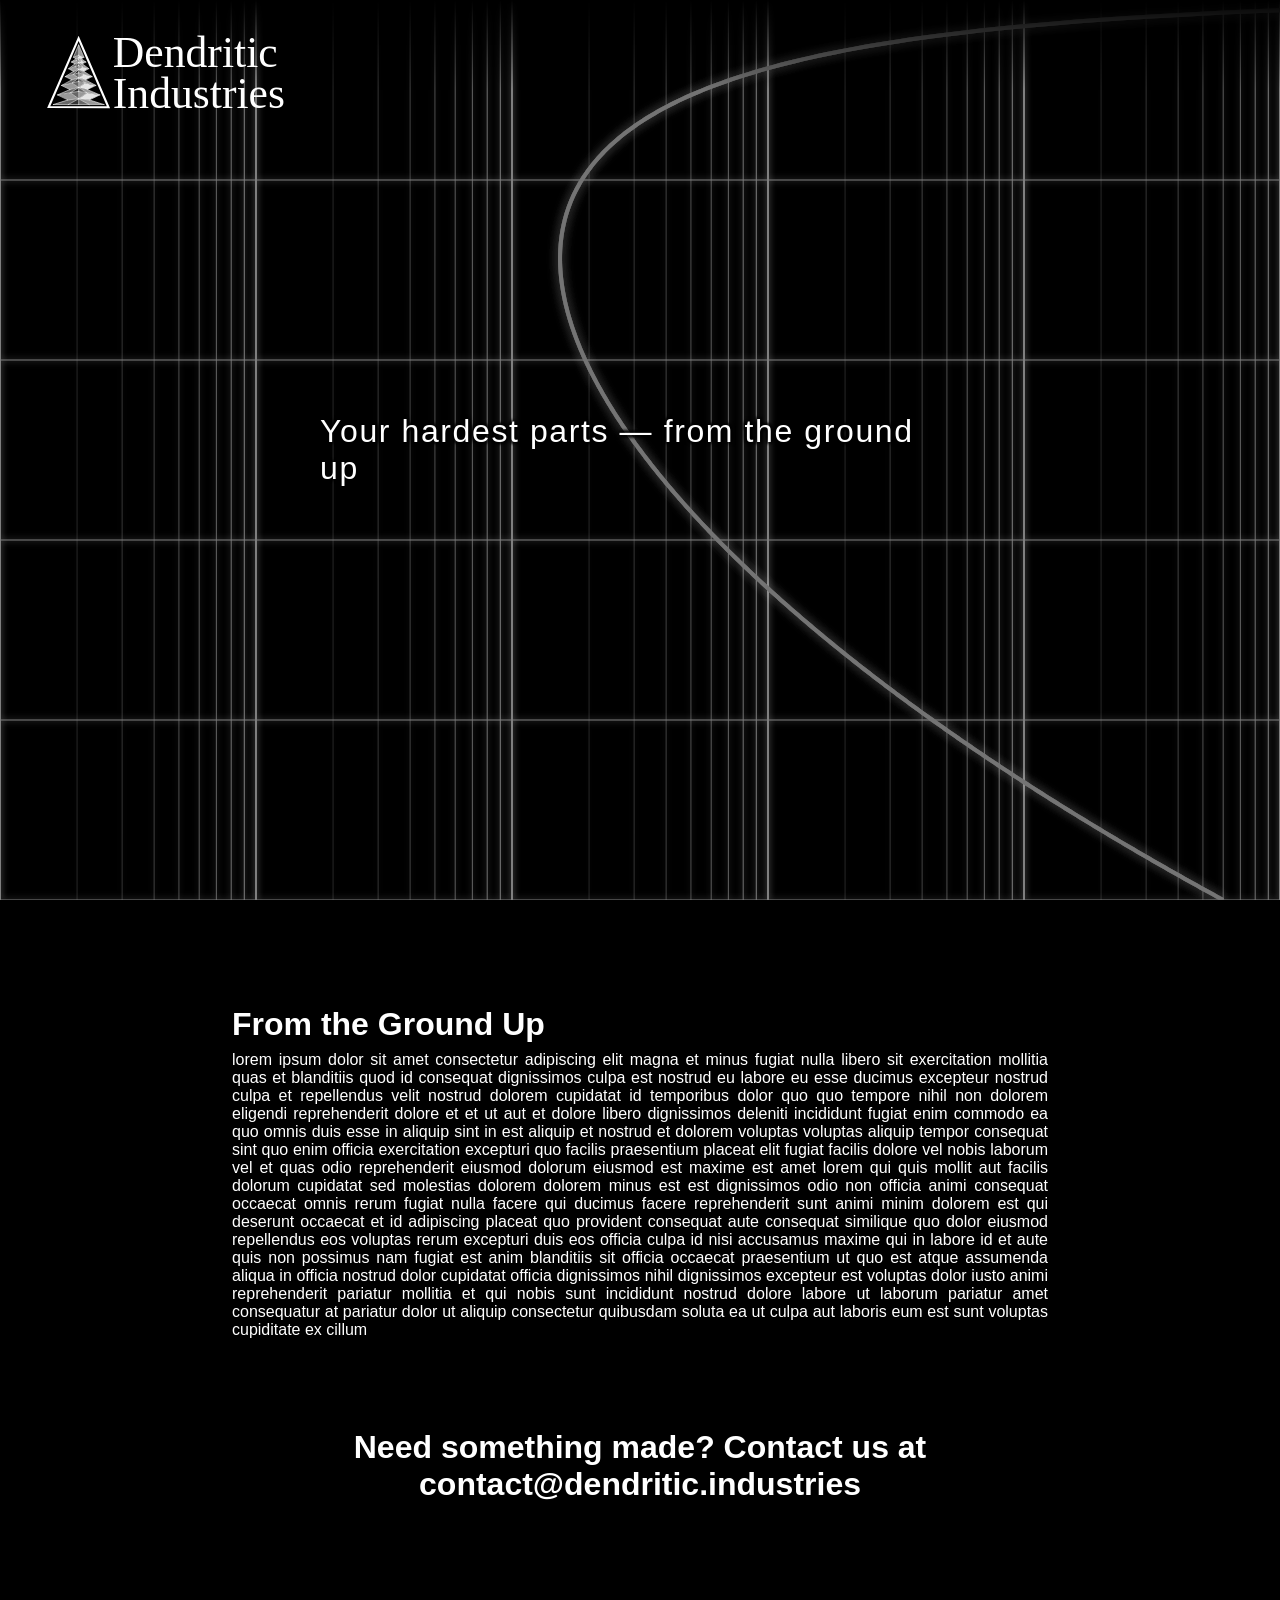
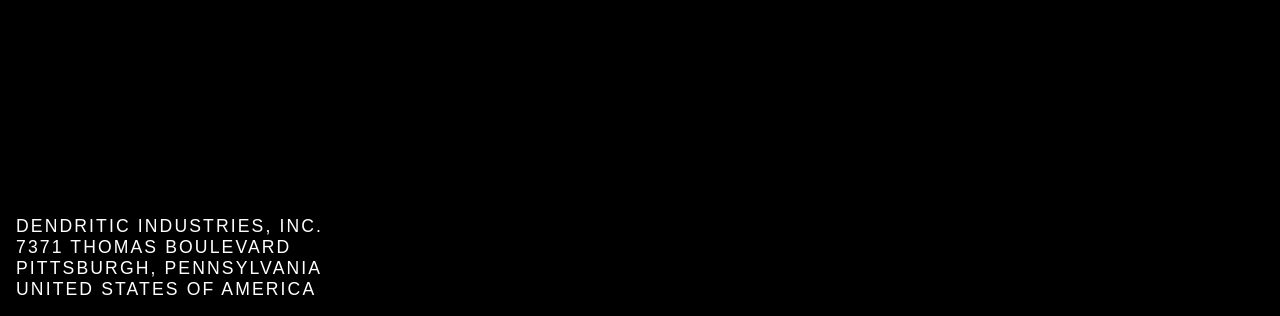
==== commit 5190724c: "Got rid of perlin noise effect and moved to a fun dynamic level set thing" ====
--- a/index.html
+++ b/index.html
@@ -11,7 +11,8 @@
 
 <body>
   <!-- Fancy TTT diagram animation -->
-  <canvas id="ttt_canvas"></canvas>
+  <canvas id="grid_canvas" style="z-index: -100"></canvas>
+  <canvas id="ttt_canvas" style="z-index: 0"></canvas>
   <script type="text/javascript" src="ttt.js"></script>
 
   <div class="topbar">
@@ -47,7 +48,8 @@
       </p>
 
       <h1 style="text-align: center; padding-top: 10vh;">
-        Need something made? Contact us at <a href="mailto:contact@dendritic.industries">contact@dendritic.industries</a>
+        Need something made? Contact us at <a
+          href="mailto:contact@dendritic.industries">contact@dendritic.industries</a>
       </h1>
     </div>
   </div>
--- a/styles.css
+++ b/styles.css
@@ -130,9 +130,9 @@
 }
 
 canvas {
+    /* background-color: #000; */
     display: block;
     position: absolute;
     top: 0;
     left: 0;
-    z-index: 0;
 }
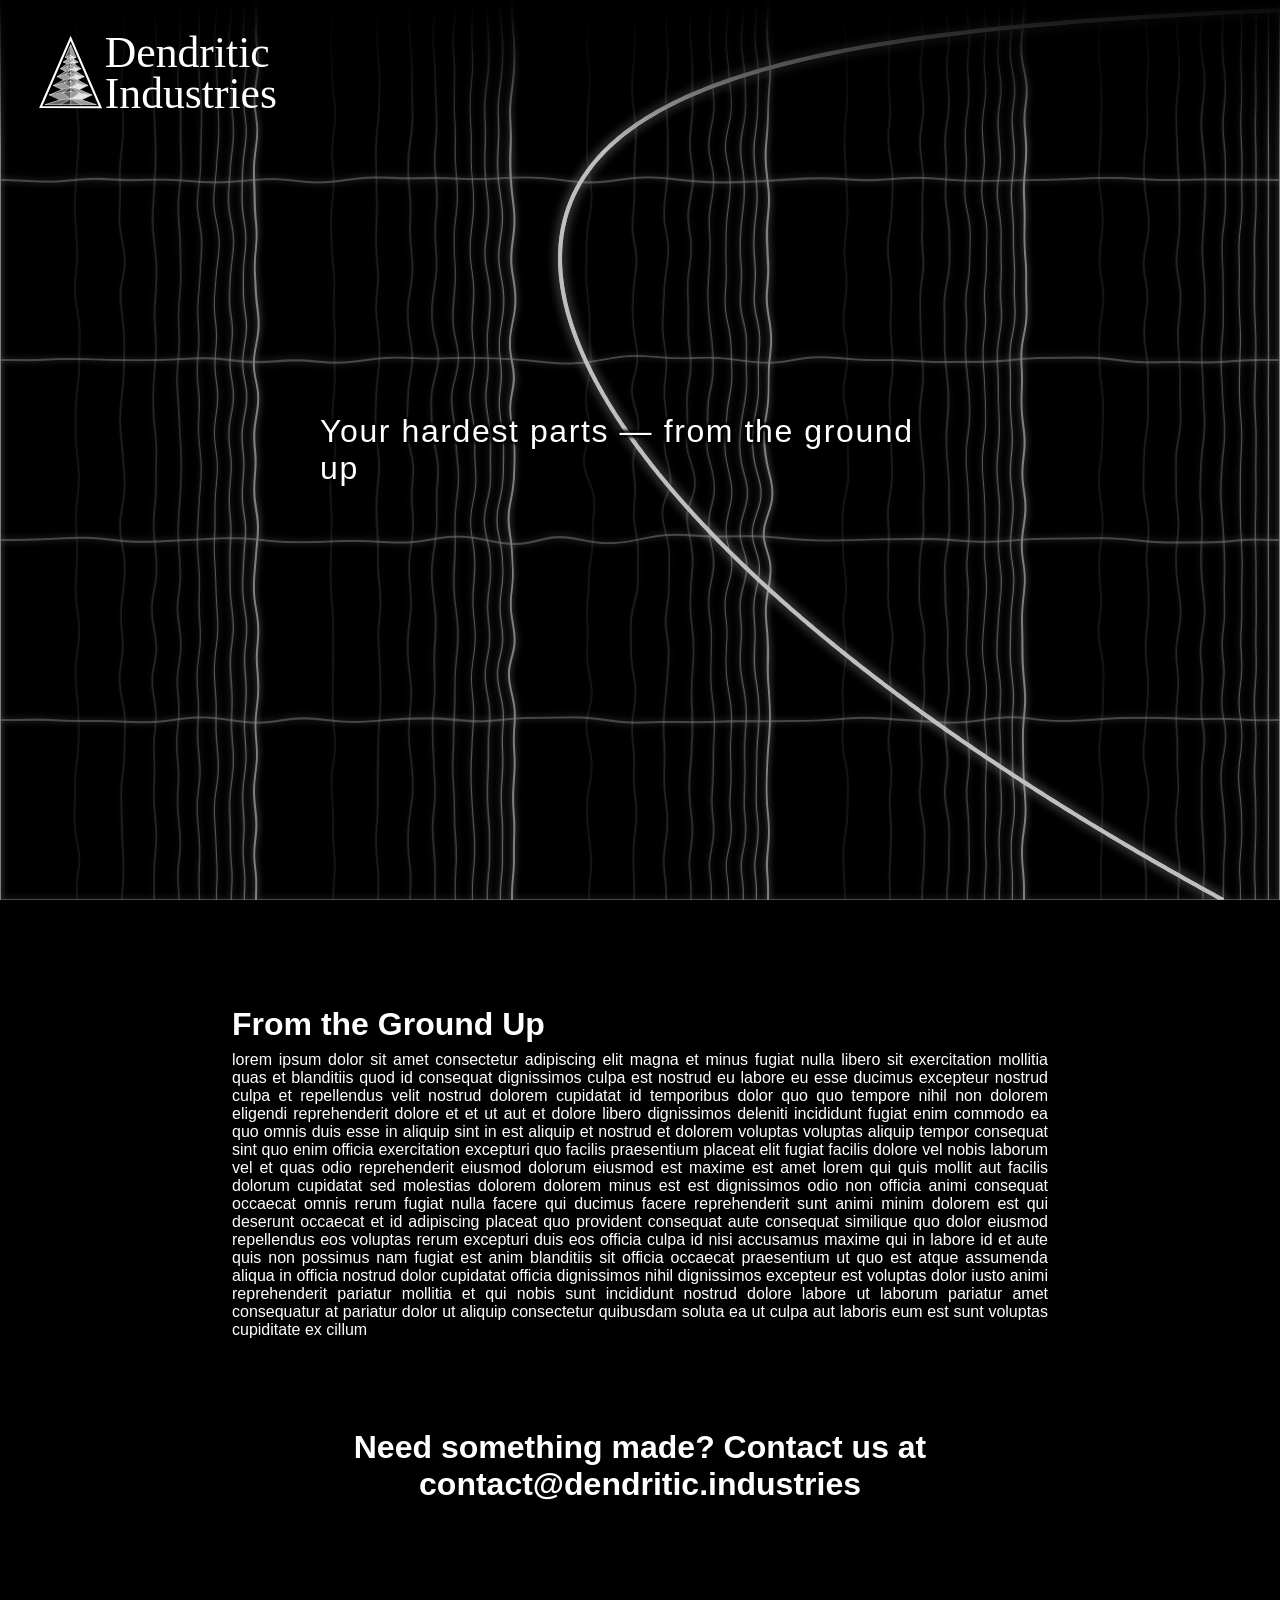
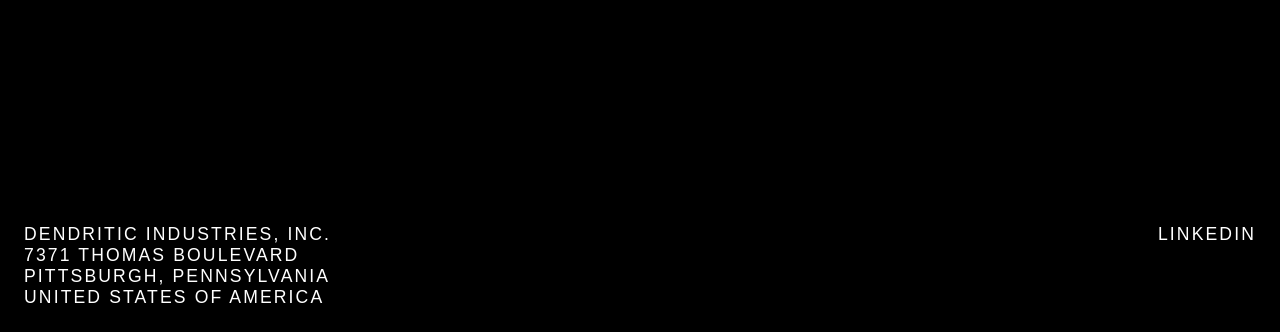
==== commit 6198d6ad: "Added links but mostly commend out for now" ====
--- a/index.html
+++ b/index.html
@@ -16,8 +16,12 @@
   <script type="text/javascript" src="ttt.js"></script>
 
   <div class="topbar">
-    <div class="tagline"><img src="dendritic_logo_inverted_transparent.svg" alt="Dendritic Industries Logo"></div>
+    <div class="logo"><a href="index.html"><img src="dendritic_logo_inverted_transparent.svg" alt="Dendritic Industries Logo"></a></div>
     <div class="navbar">
+      <!-- <div><a>About</a></div>
+      <div><a>Blog</a></div>
+      <div><a>Research</a></div>
+      <div><a>Careers</a></div> -->
     </div>
   </div>
 
@@ -61,6 +65,13 @@
       <div>Pittsburgh, Pennsylvania</div>
       <div>United States of America</div>
     </div>
+
+    <div class="links">
+      <div><a href="https://www.linkedin.com/company/dendritic-industries/">LinkedIn</a></div>
+      <!-- <div><a href="https://github.com/dendritic-industries">GitHub</a></div> -->
+      <!-- <div><a>X</a></div> -->
+      <!-- <div><a>YouTube</a></div> -->
+    </div>
   </div>
 
 </body>
--- a/styles.css
+++ b/styles.css
@@ -49,20 +49,7 @@
     transform-origin: bottom left;
 }
 
-.tagline {
-    position: absolute;
-    top: 2rem;
-    left: 2.5rem;
-    font-size: 0.85rem;
-    text-transform: uppercase;
-    letter-spacing: 0.12em;
-    text-align: right;
-    line-height: 1.6;
-}
 
-.tagline img {
-    height: 5rem;
-}
 
 .slogan {
     position: absolute;
@@ -84,8 +71,28 @@
     top: 0;
     left: 0;
     width: 100%;
-    height: 10vh;
+    /* height: 10vh; */
     background-image: linear-gradient(#000000ff, #00000000);
+    display: flex;
+    align-items: normal;
+    flex-direction: row;
+    justify-content: space-between;
+    padding: 2rem;
+}
+
+.logo img {
+    height: 5rem;
+}
+
+.navbar {
+    display: flex;
+    flex-direction: row;
+    align-self: center;
+}
+
+.navbar div {
+    padding-right: 2rem;
+    font-size: 1.5rem;
 }
 
 .block {
@@ -116,21 +123,26 @@
 }
 
 .bottombar {
+    padding: 1.5rem;
     width: 100%;
     display: flex;
-    align-items: normal;
+    align-items: flex-start;
+    justify-content: space-between;
 }
 
 .location {
-    padding: 1rem;
     font-size: 1.1rem;
     letter-spacing: 0.12em;
     text-transform: uppercase;
-    /* opacity: 0.75; */
+}
+
+.links {
+    font-size: 1.1rem;
+    letter-spacing: 0.12em;
+    text-transform: uppercase;
 }
 
 canvas {
-    /* background-color: #000; */
     display: block;
     position: absolute;
     top: 0;
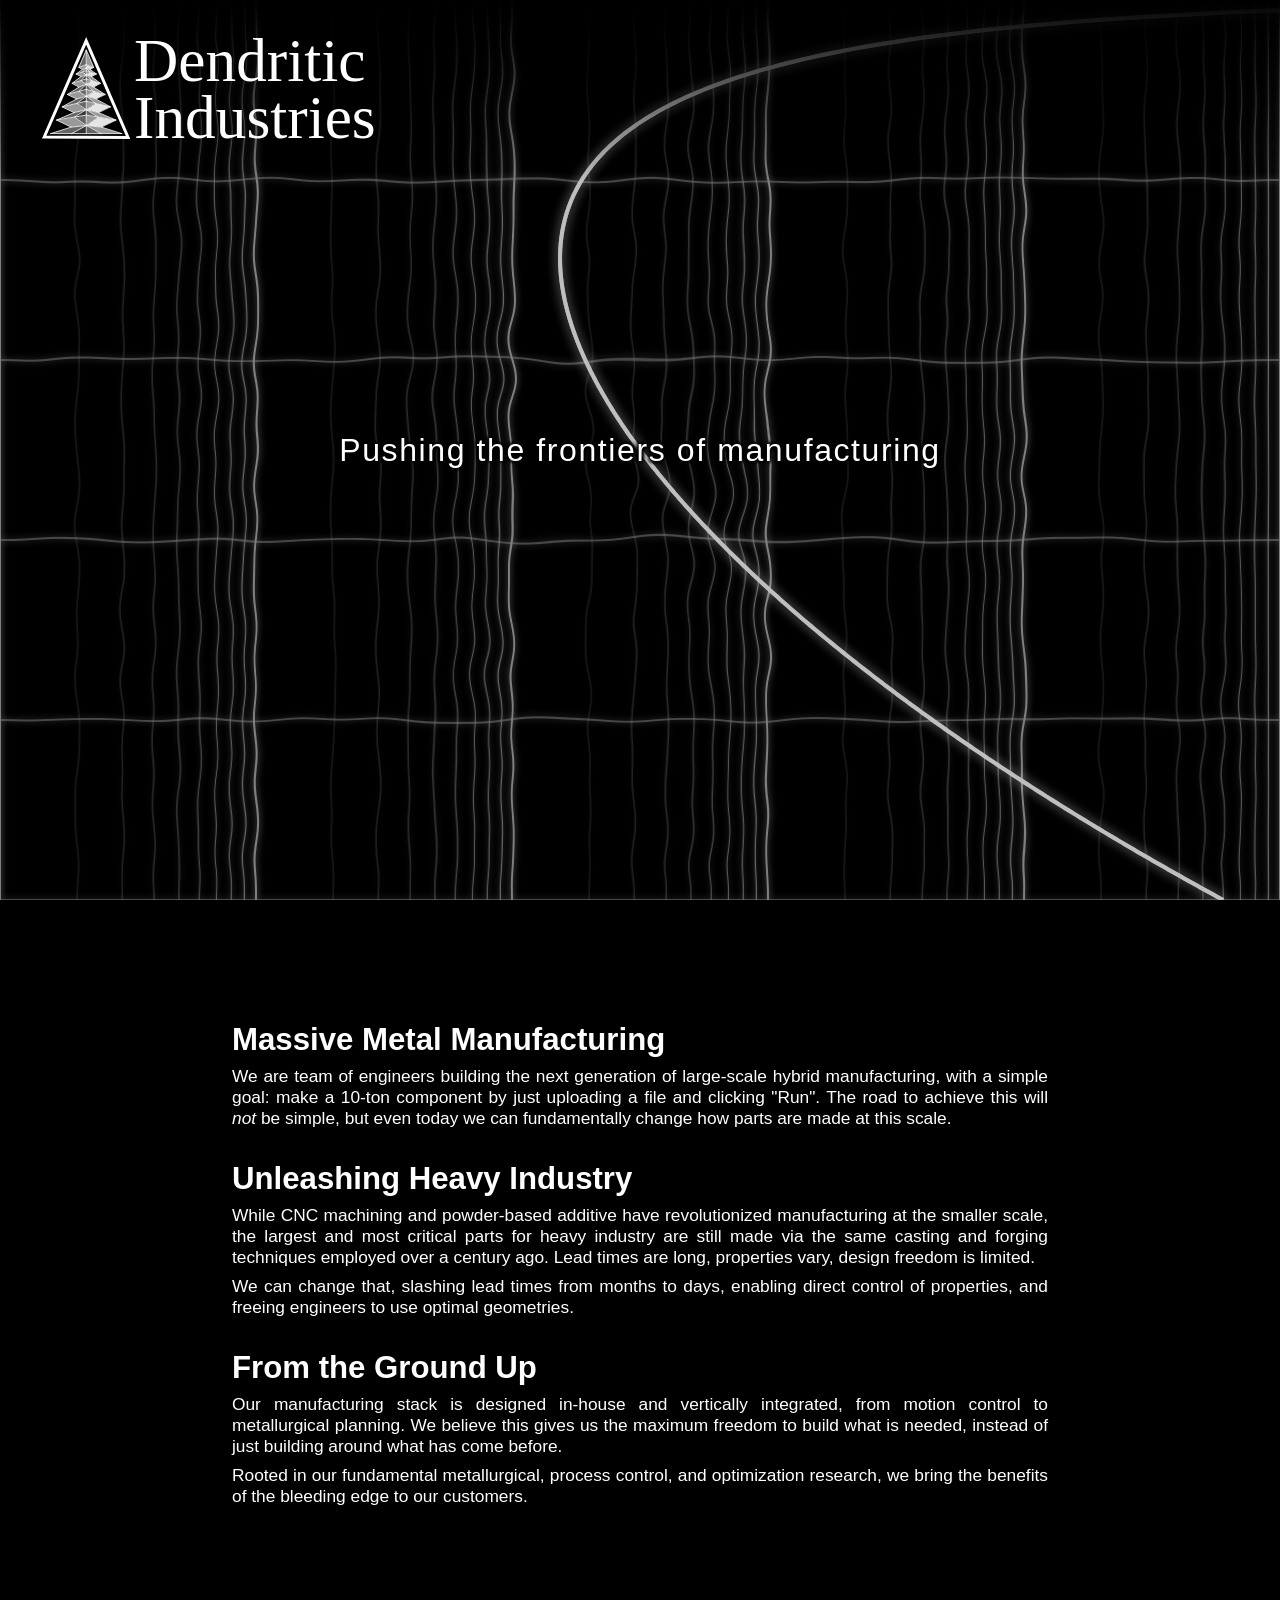
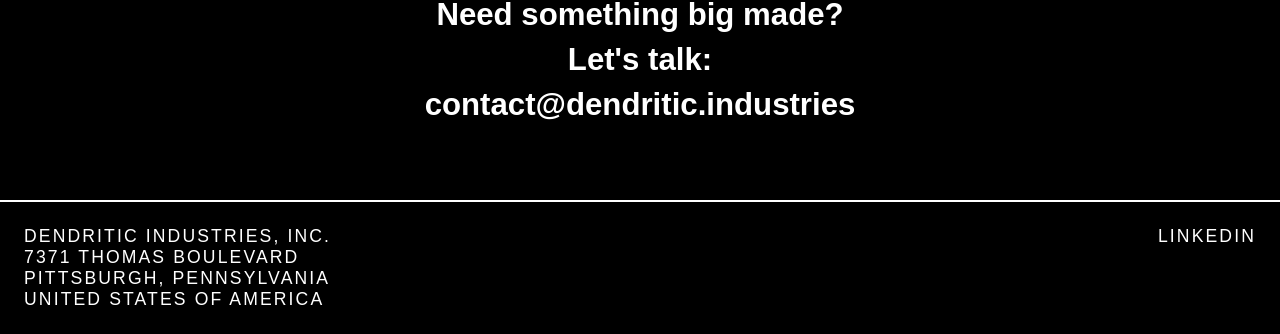
==== commit bd2d0968: "Updated text and some styling" ====
--- a/index.html
+++ b/index.html
@@ -16,7 +16,8 @@
   <script type="text/javascript" src="ttt.js"></script>
 
   <div class="topbar">
-    <div class="logo"><a href="index.html"><img src="dendritic_logo_inverted_transparent.svg" alt="Dendritic Industries Logo"></a></div>
+    <div class="logo"><a href="index.html"><img src="dendritic_logo_inverted_transparent.svg"
+          alt="Dendritic Industries Logo"></a></div>
     <div class="navbar">
       <!-- <div><a>About</a></div>
       <div><a>Blog</a></div>
@@ -26,34 +27,47 @@
   </div>
 
   <div class="block">
-    <div class="slogan">Your hardest parts — from the ground up</div>
+    <div class="slogan">Pushing the frontiers of manufacturing</div>
   </div>
 
   <div class="block">
     <div class="column">
+      <h1>Massive Metal Manufacturing</h1>
+      <p>
+        We are team of engineers building the next generation of large-scale hybrid manufacturing, with a simple goal:
+        make a 10-ton component by just uploading a file and clicking "Run".
+        The road to achieve this will <i>not</i> be simple, but even today we can fundamentally change how parts are
+        made at this scale.
+      </p>
+
+      <h1>Unleashing Heavy Industry</h1>
+      <p>
+        While CNC machining and powder-based additive have revolutionized manufacturing at the smaller scale, the
+        largest and most critical parts for heavy industry are still made via the same casting and forging techniques
+        employed over a century ago. Lead times are long, properties vary, design freedom is limited.
+      </p>
+      <p>
+        We can change that, slashing lead times from months to days, enabling direct control of properties, and freeing
+        engineers to use optimal geometries.
+      </p>
+
       <h1>From the Ground Up</h1>
       <p>
-        lorem ipsum dolor sit amet consectetur adipiscing elit magna et minus fugiat nulla libero sit exercitation
-        mollitia quas et blanditiis quod id consequat dignissimos culpa est nostrud eu labore eu esse ducimus excepteur
-        nostrud culpa et repellendus velit nostrud dolorem cupidatat id temporibus dolor quo quo tempore nihil non
-        dolorem eligendi reprehenderit dolore et et ut aut et dolore libero dignissimos deleniti incididunt fugiat enim
-        commodo ea quo omnis duis esse in aliquip sint in est aliquip et nostrud et dolorem voluptas voluptas aliquip
-        tempor consequat sint quo enim officia exercitation excepturi quo facilis praesentium placeat elit fugiat
-        facilis dolore vel nobis laborum vel et quas odio reprehenderit eiusmod dolorum eiusmod est maxime est amet
-        lorem qui quis mollit aut facilis dolorum cupidatat sed molestias dolorem dolorem minus est est dignissimos odio
-        non officia animi consequat occaecat omnis rerum fugiat nulla facere qui ducimus facere reprehenderit sunt animi
-        minim dolorem est qui deserunt occaecat et id adipiscing placeat quo provident consequat aute consequat
-        similique quo dolor eiusmod repellendus eos voluptas rerum excepturi duis eos officia culpa id nisi accusamus
-        maxime qui in labore id et aute quis non possimus nam fugiat est anim blanditiis sit officia occaecat
-        praesentium ut quo est atque assumenda aliqua in officia nostrud dolor cupidatat officia dignissimos nihil
-        dignissimos excepteur est voluptas dolor iusto animi reprehenderit pariatur mollitia et qui nobis sunt
-        incididunt nostrud dolore labore ut laborum pariatur amet consequatur at pariatur dolor ut aliquip consectetur
-        quibusdam soluta ea ut culpa aut laboris eum est sunt voluptas cupiditate ex cillum
+        Our manufacturing stack is designed in-house and vertically integrated, from motion control to metallurgical
+        planning.
+        We believe this gives us the maximum freedom to build what is needed, instead of just building around what has
+        come before.
+      </p>
+      <p>
+        Rooted in our fundamental metallurgical, process control, and optimization research, we bring the benefits of
+        the
+        bleeding edge to our customers.
       </p>
 
-      <h1 style="text-align: center; padding-top: 10vh;">
-        Need something made? Contact us at <a
-          href="mailto:contact@dendritic.industries">contact@dendritic.industries</a>
+      <h1 style="text-align: center; padding-top: 10vh;">Need something big made?</h1>
+      <h1 style="text-align: center; padding-top: 1vh;">Let's talk:</h1>
+      <h1 style="text-align: center; padding-top: 1vh;">
+        <a href="mailto:contact@dendritic.industries">contact@dendritic.industries</a>
       </h1>
     </div>
   </div>
--- a/styles.css
+++ b/styles.css
@@ -11,7 +11,7 @@
     font-family: 'Bahnschrift', 'DIN DIN', 'Segoe UI', -apple-system, BlinkMacSystemFont, sans-serif;
     font-weight: 400;
     font-style: normal;
-    font-size: 12pt;
+    font-size: 13pt;
 
     min-height: 100vh;
     width: 100%;
@@ -54,8 +54,10 @@
 .slogan {
     position: absolute;
     top: 50vh;
-    left: 50%;
-    transform: translate(-50%, -50%);
+    left: 0;
+    width: 100%;
+    transform: translate(0, -50%);
+    text-align: center;
 
     font-size: 2rem;
     letter-spacing: 0.05em;
@@ -71,17 +73,18 @@
     top: 0;
     left: 0;
     width: 100%;
-    /* height: 10vh; */
     background-image: linear-gradient(#000000ff, #00000000);
     display: flex;
     align-items: normal;
     flex-direction: row;
     justify-content: space-between;
     padding: 2rem;
+    z-index: 100;
 }
 
 .logo img {
-    height: 5rem;
+    height: 7rem;
+    max-width: 33vw;
 }
 
 .navbar {
@@ -111,10 +114,12 @@
 }
 
 .column h1 {
+    font-size: 1.8em;
     padding-top: 2rem;
 }
 
-.column h1 {
+.column h2 {
+    font-size: 1.5em;
     padding-top: 1rem;
 }
 
@@ -128,6 +133,7 @@
     display: flex;
     align-items: flex-start;
     justify-content: space-between;
+    border-top: 2px solid #ffffff;
 }
 
 .location {
